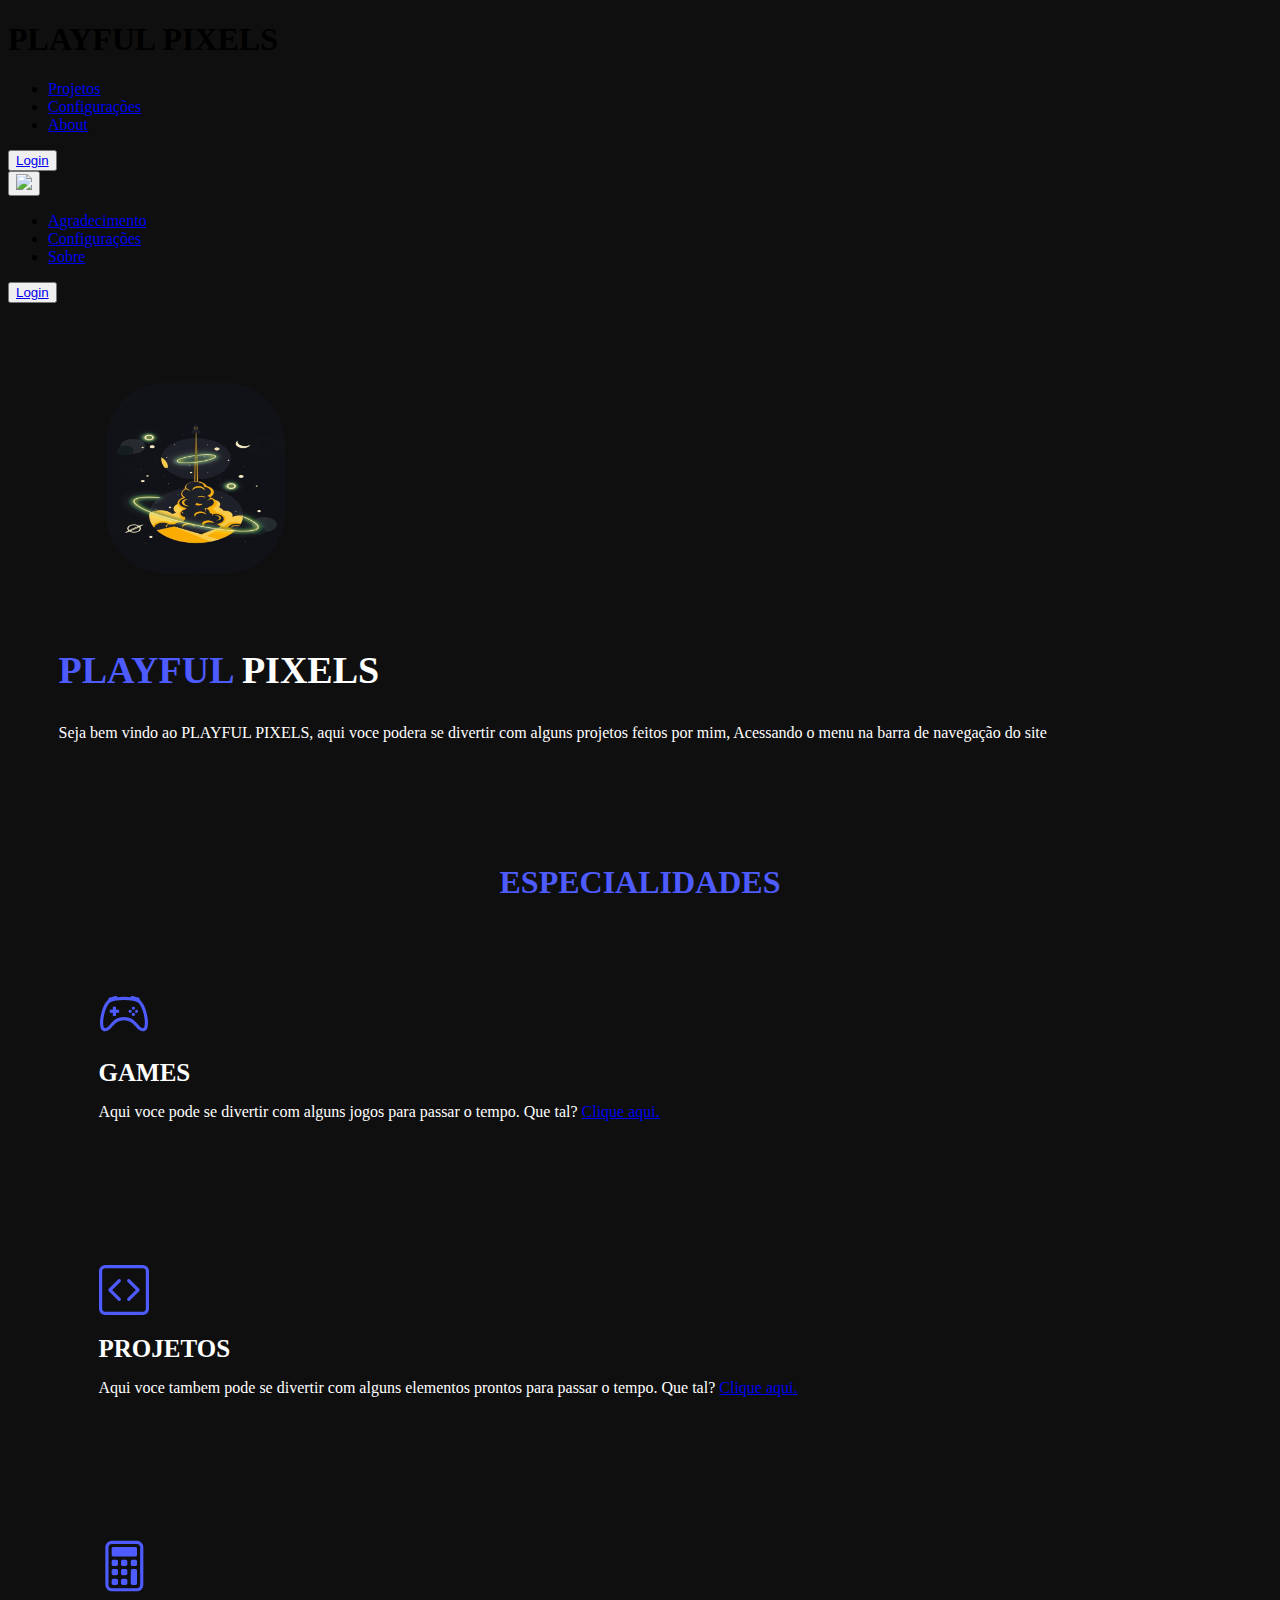
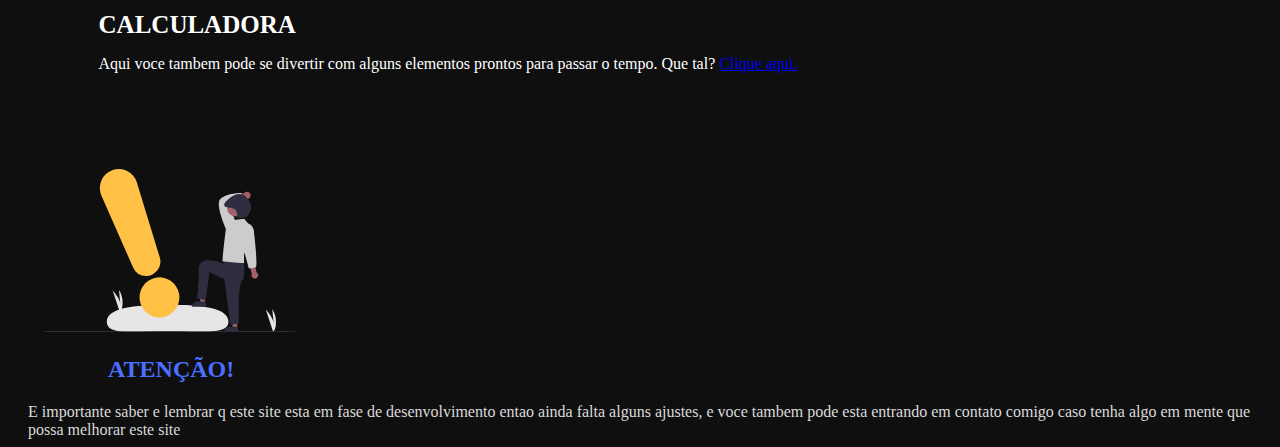
==== index.html @ 837e65e8 "fit create home page" ====
<!DOCTYPE html>
<html>
<head lang="pt-br">
  <meta charset="UTF-8">
  <meta name="viewport" content="width=device-width, initial-scale=1">
  <link rel="stylesheet" href="https://cdn.jsdelivr.net/npm/bootstrap-icons@1.11.1/font/bootstrap-icons.css">
  <link rel="stylesheet" href="https://cdnjs.cloudflare.com/ajax/libs/font-awesome/6.2.1/css/all.min.css" />
  <link rel="stylesheet" href="assets/css/style.css">
  <title>Menu</title>
</head>

<body>
  <header>
    <nav class="nav-bar">
      <div class="logo">
        <h1>PLAYFUL PIXELS</h1>
      </div>
      
      <div class="nav-list">
        <ul>
          <li class="nav-item"><a href="#" class="nav-link">Projetos</a></li>
          <li class="nav-item"><a href="layout.html" class="nav-link">Configurações</a></li>
          <li class="nav-item"><a href="#" class="nav-link">About</a></li>
        </ul>
      </div>
      
      <div class="login-button">
        <button><a href="#">Login</a></button>
      </div>
      
      <div class="mobile-menu-icon">
        <button onclick="menuShow()"><img class="icon" src="assets/img/menu_white_36dp.svg"></button>
      </div>
    </nav>
    
    <div class="mobile-menu">
      <ul>
      <li class="nav-item"><a href="agrad.html" class="nav-link">Agradecimento</a></li>
      <li class="nav-item"><a href="layout.html" class="nav-link">Configurações</a></li>
      <li class="nav-item"><a href="contact.html" class="nav-link">Sobre</a></li>
      </ul>
      
      <div class="login-button">
        <button><a href="assets2/login.html">Login</a></button>
      </div>
    </div>
  </header>
  
  <script src="assets/js/script.js"></script>
  
  
  <main>
    <section class="sobre">
      <div class="interface">
        <div class="flex">
          <div class="img-sobre">
            <img src="pp.png" alt="game">
          </div>
          <div class="txt-sobre">
            <h2>PLAYFUL <span>PIXELS</span></h2>
            <p>Seja bem vindo ao PLAYFUL PIXELS, aqui voce podera se divertir com alguns projetos feitos por mim, Acessando o menu na barra de navegação do site</p>
            </div>
          </div>
        </div>
      </div>
    </section>
    <section class="especialidades">
    <div class="interface">
      <h2 class="titulo">ESPECIALIDADES</h2>
      <div class="flex">
        <div class="especialidades-box">
          <i class="bi bi-controller"></i>
          <h3>GAMES</h3>
          <p>Aqui voce pode se divertir com alguns jogos para passar o tempo. Que tal? <a href="game.html">Clique aqui.</a></p>
        </div>
        
        <div class="especialidades-box">
          <i class="bi bi-code-square"></i>
          <h3>PROJETOS</h3>
          <p>Aqui voce tambem pode se divertir com alguns elementos prontos para passar o tempo. Que tal? <a href="dd.html">Clique aqui.</a></p>
        </div>
        
        <div class="especialidades-box">
          <i class="bi bi-calculator"></i>
          <h3>CALCULADORA</h3>
          <p>Aqui voce tambem pode se divertir com alguns elementos prontos para passar o tempo. Que tal? <a href="cal.html">Clique aqui.</a></p>
        </div>
      </div>
    </div>
    </section>
  </main>
  <link rel="stylesheet" href="sitex.css">
  
  <main>
    <section class="atencao">
      <div class="interfacee">
         <div class="img-att">
           <img src="att.svg" alt="">
         </div>
          <div class="att-sobre">
            <h2>ATENÇÃO!</h2>
            <p>E importante saber e lembrar q este site esta em fase de desenvolvimento entao ainda falta alguns ajustes, e voce tambem pode esta entrando em contato comigo caso tenha algo em mente que possa melhorar este site</p>
          </div>
        </div>
      </div>
    </section>
  </main>
  <link rel="stylesheet" href="import.css">
</body>
</html>
---- sitex.css ----
body{
  background-color: #000000F0;
}

section.sobre{
  padding: 40px 4%;
}

h2.titulo{
  color: #4D5BFF;
  font-size: 32px;
  text-align: center;
}

.sobre .txt-sobre{
  color: #fff;
}

.sobre .txt-sobre h2 span{
  color: #fff;
}

cection.sobre .flex{
  align-items: center;
  gap: 60px;
}

.img-sobre img{
  height: 190px;
  width: 180px;
  padding: 40px 4%;
  border-radius: 38%;
}

.sobre .txt-sobre h2{
  font-size: 38px;
  color: #4D5BFF;
}

section.especialidades{
  padding: 40px 4%;
}

section.especialidades .flex{
  gap: 60px;
}

.especialidades .especialidades-box{
  color: #fff;
  padding: 40px;
  border-radius: 25px;
  margin-top: 45px;
  transition: .2s;
}

.especialidades .especialidades-box:hover{
  transform: scale(1.05);
  box-shadow: 0 0 8px #AFAFAF;
}

.especialidades .especialidades-box i{
  font-size: 50px;
  color: #4D5BFF;
}

.especialidades .especialidades-box h3{
  font-size: 25px;
  margin: 15px 0;
}
---- import.css ----
.img-att img{
  width: 250px;
  margin: 0 37px;
}

.att-sobre h2{
  color: #4B70FF;
  margin: 0 100px;
  padding-top: 20px;
}

.att-sobre p{
  color: #DADADA;
  margin: 0 20px;
  padding-top: 20px;
}
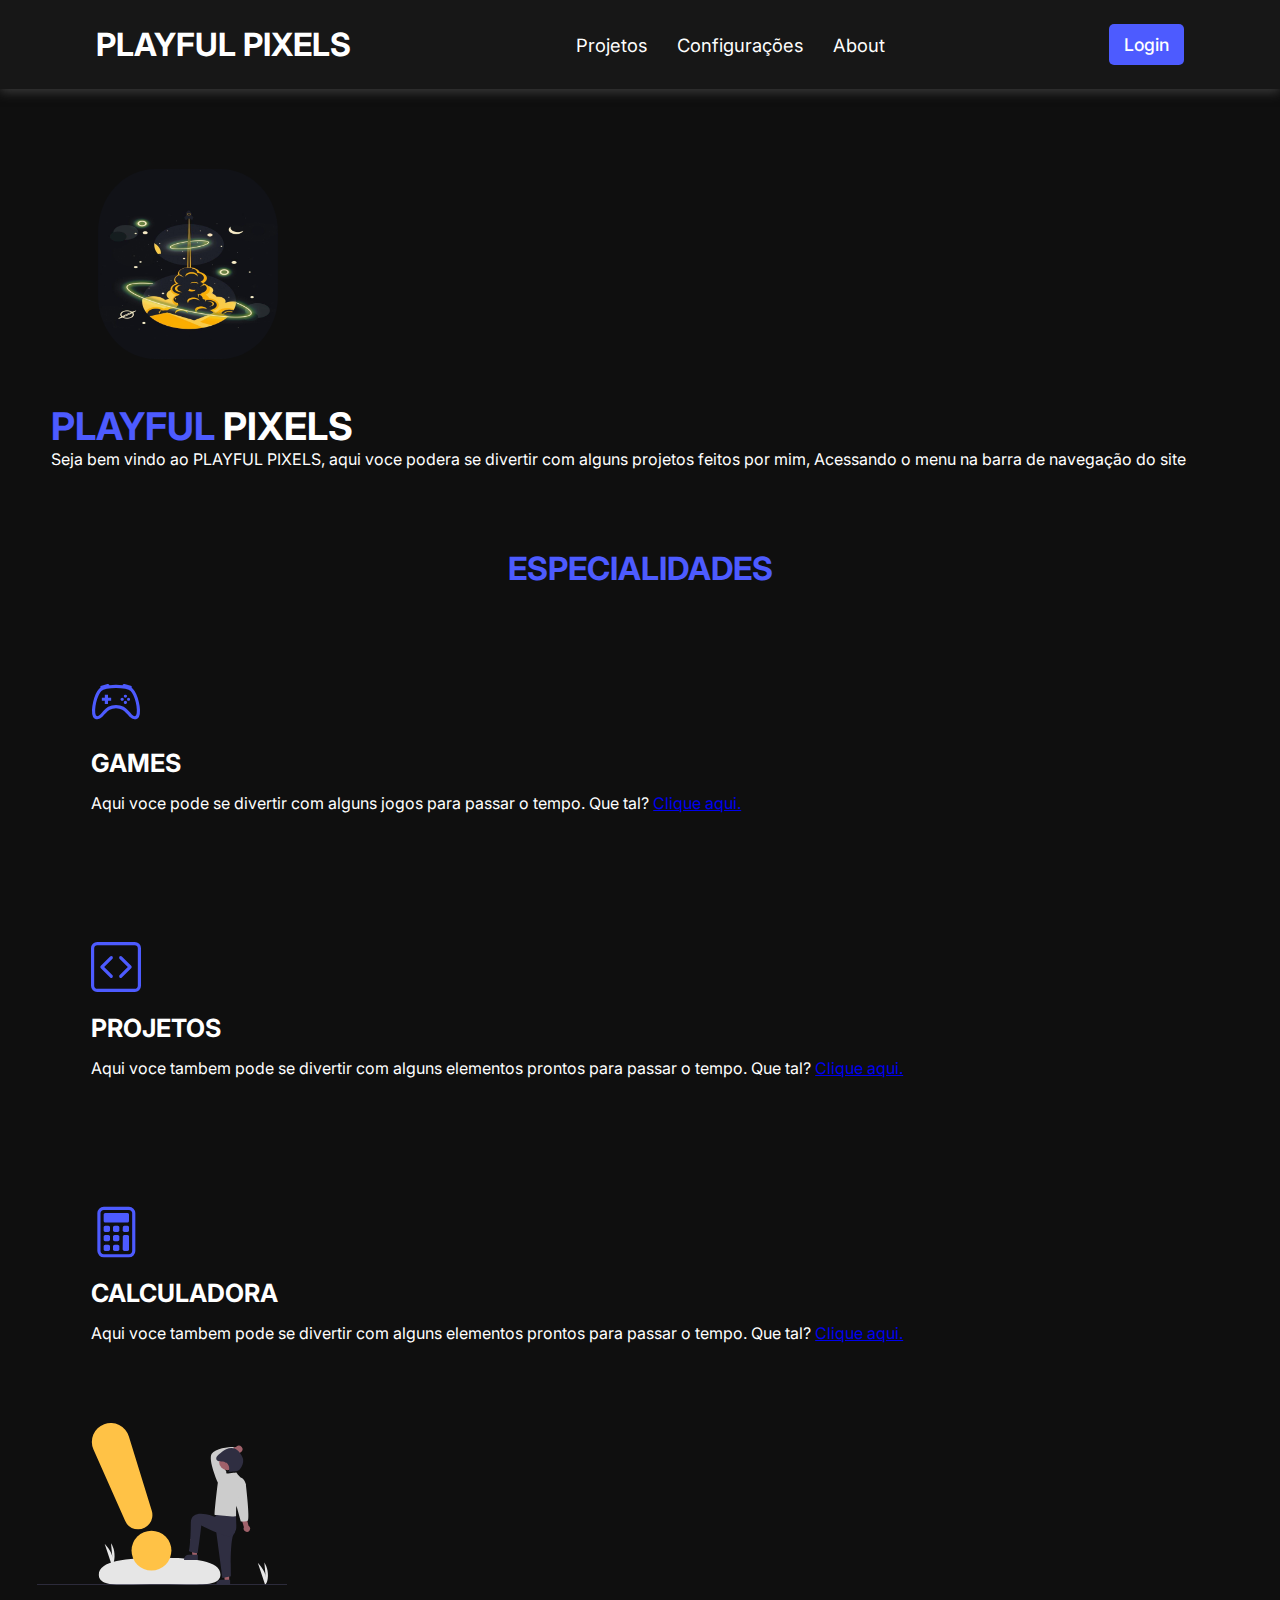
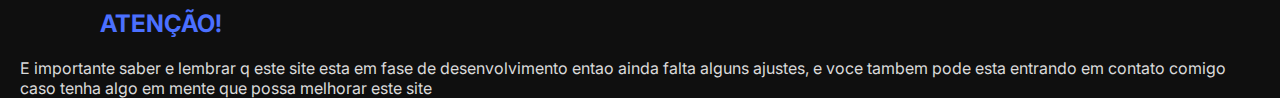
==== commit 6a1f2b80: "feat: created home page" ====
--- a/index.html
+++ b/index.html
@@ -5,7 +5,7 @@
   <meta name="viewport" content="width=device-width, initial-scale=1">
   <link rel="stylesheet" href="https://cdn.jsdelivr.net/npm/bootstrap-icons@1.11.1/font/bootstrap-icons.css">
   <link rel="stylesheet" href="https://cdnjs.cloudflare.com/ajax/libs/font-awesome/6.2.1/css/all.min.css" />
-  <link rel="stylesheet" href="assets/css/style.css">
+  <link rel="stylesheet" href="assets.css">
   <title>Menu</title>
 </head>
 
@@ -29,7 +29,7 @@
       </div>
       
       <div class="mobile-menu-icon">
-        <button onclick="menuShow()"><img class="icon" src="assets/img/menu_white_36dp.svg"></button>
+        <button onclick="menuShow()"><img class="icon" src="menu_white_36dp.svg"></button>
       </div>
     </nav>
     
@@ -41,12 +41,12 @@
       </ul>
       
       <div class="login-button">
-        <button><a href="assets2/login.html">Login</a></button>
+        <button><a href="assets2.html">Login</a></button>
       </div>
     </div>
   </header>
   
-  <script src="assets/js/script.js"></script>
+  <script src="assets.js"></script>
   
   
   <main>
--- a/assets.css
+++ b/assets.css
@@ -0,0 +1,110 @@
+@import url('https://fonts.googleapis.com/css2?family=Inter:wght@200;300;400;500&display=swap');
+* {
+    padding: 0;
+    margin: 0;
+    font-family: 'Inter', sans-serif;
+}
+
+header {
+    background-color: #171717;
+    box-shadow: 0px 3px 10px #3B3B3B;
+}
+
+.nav-bar {
+    display: flex;
+    justify-content: space-between;
+    padding: 1.5rem 6rem;
+}
+
+.logo {
+    display: flex;
+    align-items: center;
+}
+
+.logo h1 {
+    color: #fff;
+}
+
+.nav-list {
+    display: flex;
+    align-items: center;
+}
+
+.nav-list ul {
+    display: flex;
+    justify-content: center;
+    list-style: none;
+}
+
+.nav-item {
+    margin: 0 15px;
+}
+
+.nav-link {
+    text-decoration: none;
+    font-size: 1.15rem;
+    color: #fff;
+    font-weight: 400;
+}
+
+.login-button button {
+    border: none;
+    padding: 10px 15px;
+    border-radius: 5px;
+    background-color: #4D5BFF;
+}
+
+.login-button button a {
+    text-decoration: none;
+    color: #fff;
+    font-weight: 500;
+    font-size: 1.1rem;
+}
+
+.mobile-menu-icon {
+    display: none;
+}
+
+.mobile-menu {
+    display: none;
+}
+
+@media screen and (max-width: 730px) {
+    .nav-bar {
+        padding: 1.2rem 2rem;
+    }
+    .nav-item {
+        display: none;
+    }
+    .login-button {
+        display: none;
+    }
+    .mobile-menu-icon {
+        display: block;
+    }
+    .mobile-menu-icon button {
+        background-color: transparent;
+        border: none;
+        cursor: pointer;
+    }
+    .mobile-menu ul {
+        display: flex;
+        flex-direction: column;
+        text-align: center;
+        padding-bottom: 1rem;
+    }
+    .mobile-menu .nav-item {
+        display: block;
+        padding-top: 1.2rem;
+    }
+    .mobile-menu .login-button {
+        display: block;
+        padding: 1rem 2rem;
+    }
+    .mobile-menu .login-button button {
+        width: 100%;
+    }
+    .open {
+        display: block;
+    }
+}